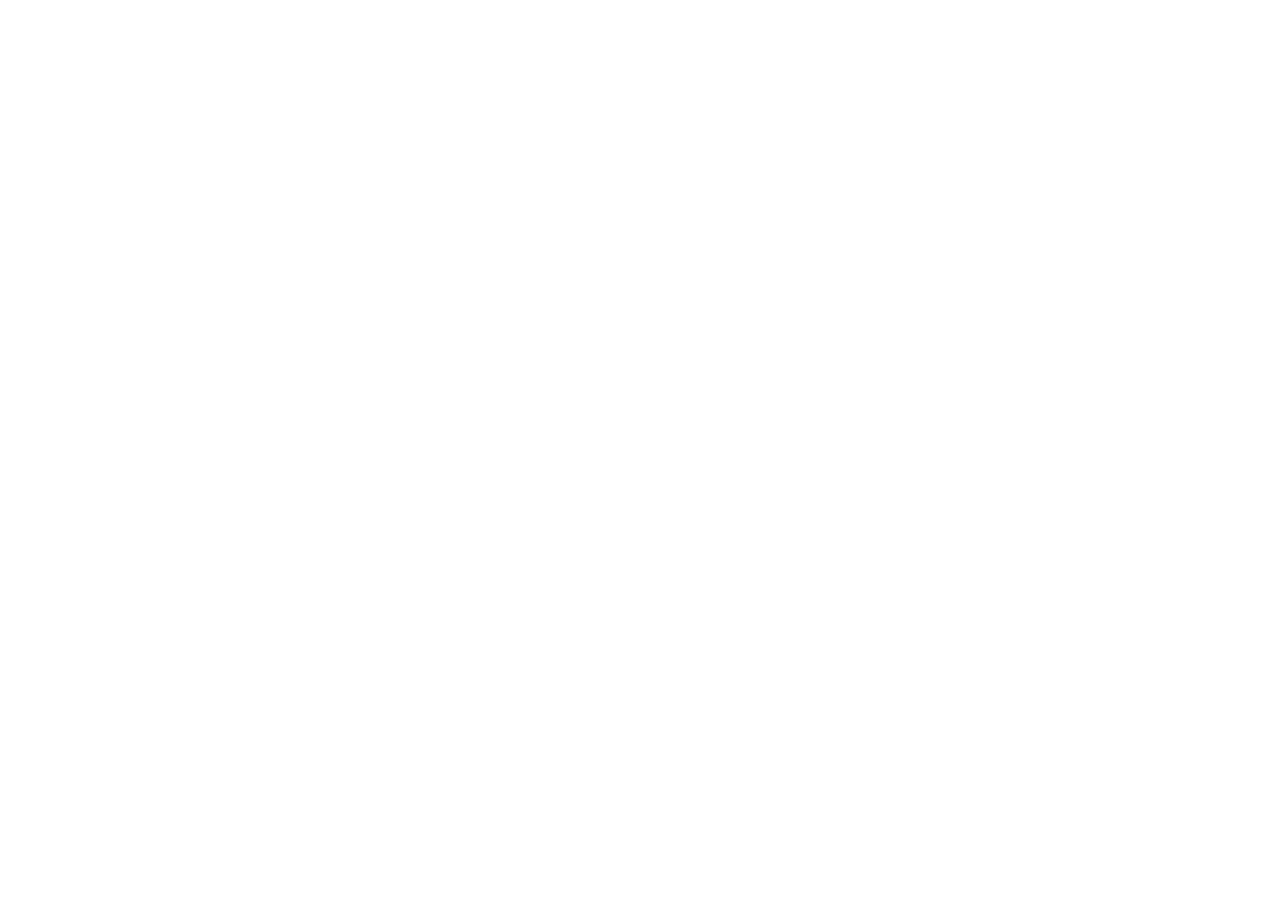
==== documents/cadastro.html @ fb2d5239 "Tela de inicio 2.0" ====
<!DOCTYPE html>
<html lang="en">
<head>
    <meta charset="UTF-8">
    <meta name="viewport" content="width=device-width, initial-scale=1.0">
    <title>Document</title>
</head>
<body>
    
</body>
</html>
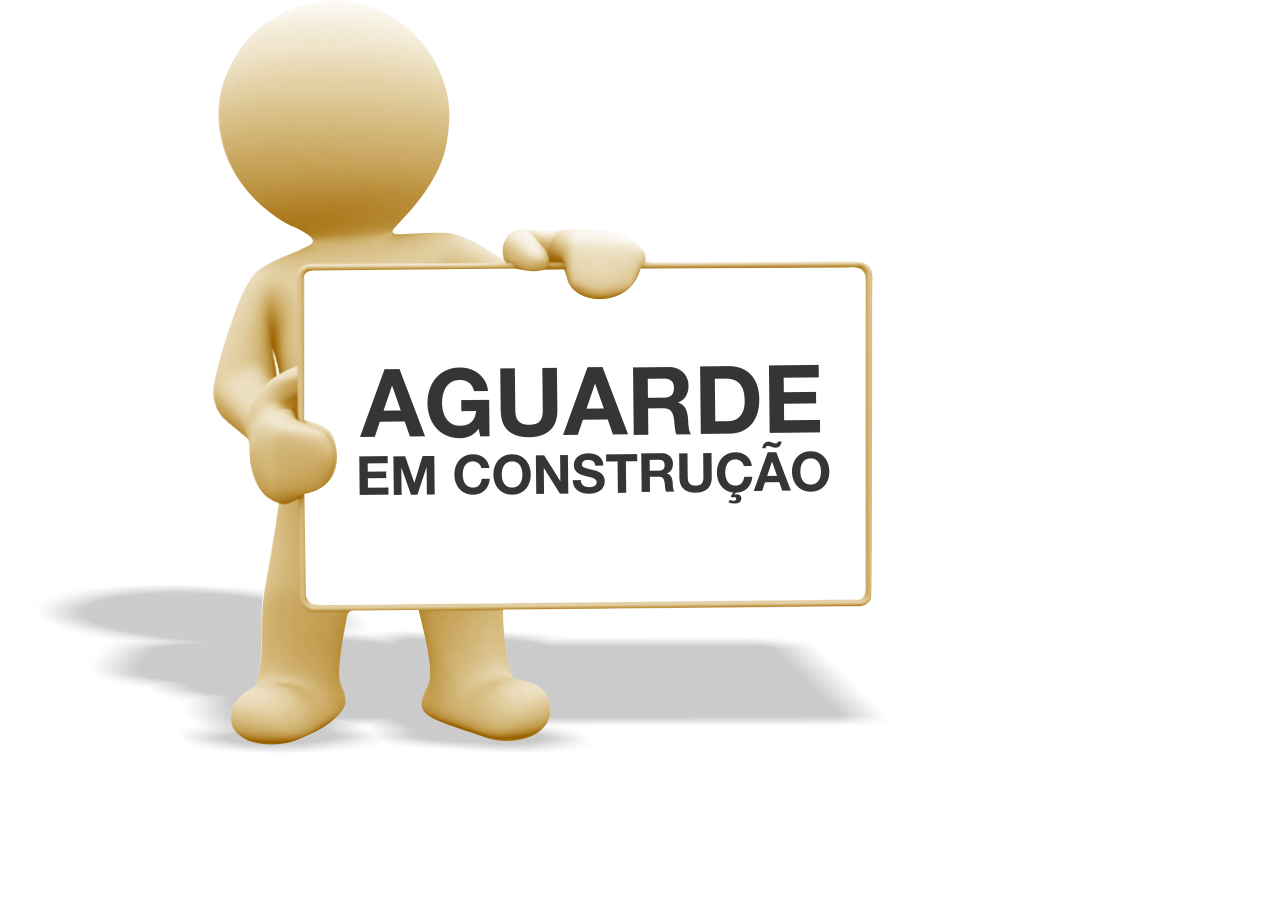
==== commit 70755ba8: "atalizacao text" ====
--- a/documents/cadastro.html
+++ b/documents/cadastro.html
@@ -4,6 +4,7 @@
     <meta charset="UTF-8">
     <meta name="viewport" content="width=device-width, initial-scale=1.0">
     <title>Document</title>
+    <link rel="stylesheet" href="../style/cadastro.css">
 </head>
 <body>
     
--- a/style/cadastro.css
+++ b/style/cadastro.css
@@ -0,0 +1,4 @@
+*{
+    background-image: url(../imagens/contrucao.png);
+    background-repeat: no-repeat;
+}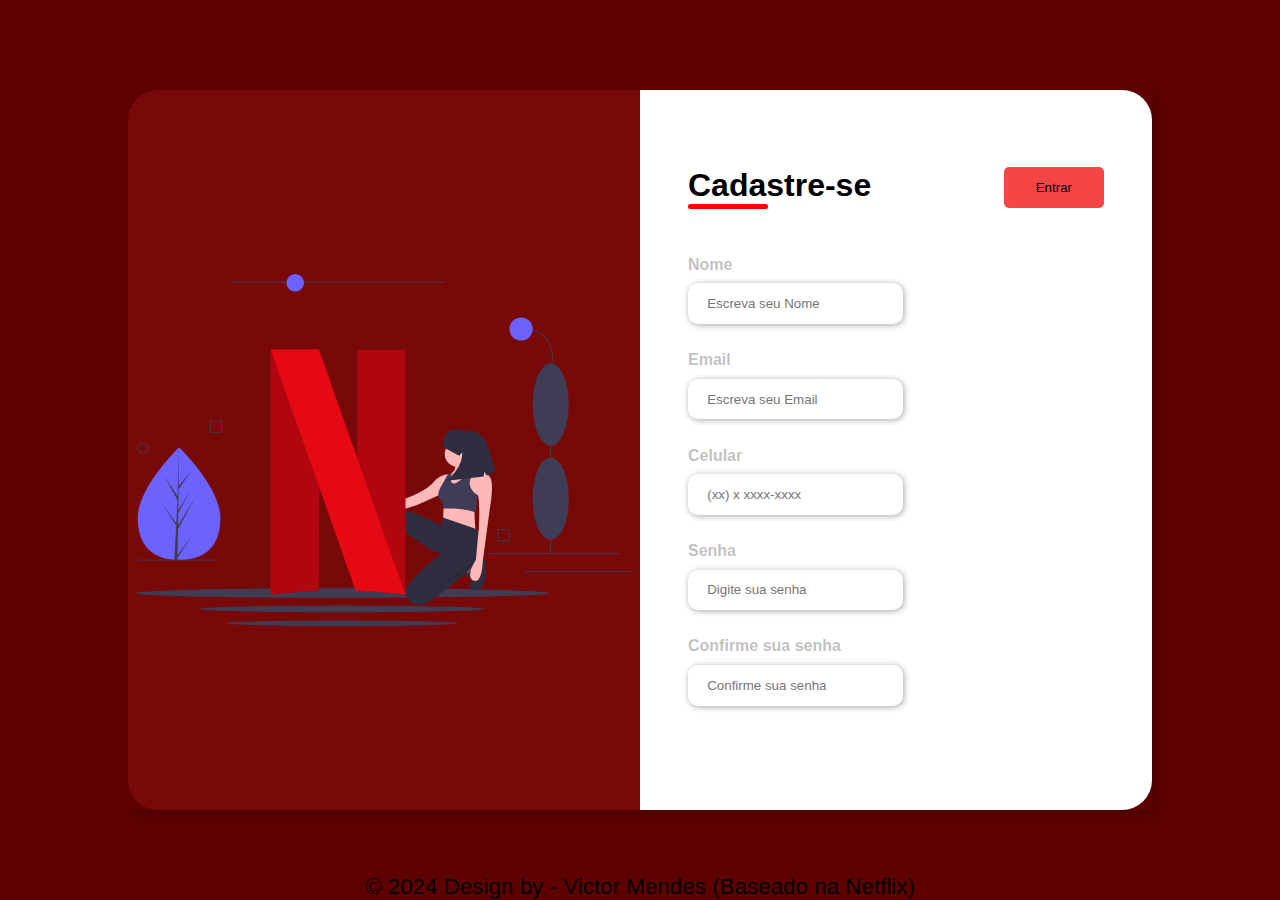
==== commit bf0c6a62: "tela de cadastro" ====
--- a/documents/cadastro.html
+++ b/documents/cadastro.html
@@ -1,12 +1,74 @@
 <!DOCTYPE html>
-<html lang="en">
+<html lang="pt-br">
 <head>
     <meta charset="UTF-8">
+    <meta http-equiv="X-UA-Compatible" content="IE=edge">
     <meta name="viewport" content="width=device-width, initial-scale=1.0">
-    <title>Document</title>
+    <title>Cadastro</title>
+
     <link rel="stylesheet" href="../style/cadastro.css">
+    <link rel="icon" type="image/favicon" href="../imagens/logo_top.png">
+
 </head>
 <body>
-    
+
+<div class="container">
+    <div class="form-image">
+        <img src="../imagens/undraw_netflix_q-00-o.svg">
+    </div>
+    <div class="form">
+
+        <form action="#" onsubmit="cadastro(event)"> <div class="form-header">
+            <div class="title"><H1>Cadastre-se</H1></div>
+            <div class="login-button">
+                <button class="submit" type="submit">Entrar</button>
+            </div>
+        </div>
+
+        
+
+        <div class="input-group">
+            <div class="input-box">
+                <label for="nome">Nome</label>
+                <input id="Nome" type="text" placeholder="Escreva seu Nome" required>
+            </div>
+
+            <div class="input-box">
+                <label for="email">Email</label>
+                <input id="Email" type="email" name="email"placeholder="Escreva seu Email" required>
+            </div>
+
+            <div class="input-box">
+                <label for="number">Celular</label>
+                <input id="number" type="tel"name="number" placeholder="(xx) x xxxx-xxxx" required>
+            </div>
+
+            <div class="input-box">
+                <label for="password">Senha</label>
+                <input id="password" type="password" name="passowrd" placeholder="Digite sua senha" required>
+            </div>
+
+            <div class="input-box">
+                <label for="password">Confirme sua senha</label>
+                <input id="confirmPassword" type="password" name="ConfirmPassowrd"placeholder="Confirme sua senha" required>
+            </div>
+        </div>
+    </form>
+</div>
+</div>
+
+<footer>
+    <div class="login_footer">
+        <p>© 2024  Design by - 
+            <a href="https://www.linkedin.com/in/victor-mendes-de-souza-728270234/?trk=opento_sprofile_details">Victor Mendes</a> 
+            (Baseado na 
+            <a id="net" href="https://www.netflix.com/browse">Netflix</a>)
+        </p>
+    </div>
+</footer>
+
+<script src="../script/cadastro.js"></script>
+
+
 </body>
 </html>--- a/style/cadastro.css
+++ b/style/cadastro.css
@@ -1,4 +1,125 @@
 *{
-    background-image: url(../imagens/contrucao.png);
-    background-repeat: no-repeat;
+    margin: 0;
+    padding: 0;
+    box-sizing: border-box;
+    font-family: 'Inter', sans-serif;
+}
+body{
+    width: 100%;
+    height: 100vh;
+    display: flex;
+    justify-content: center;
+    align-items: center;
+    background-color: #5f0000;
+}
+.container{
+    width: 80%;
+    height: 80vh;
+    display: flex;
+    box-shadow: 5px 5px 10px rgba(0, 0 , 0, 0.212);
+}
+.form-image{
+    width: 50%;
+    display: flex;
+    justify-content: center;
+    align-items: center;
+    background-color: #ff3b3b29;
+    padding: 1rem;
+    border-radius: 30px 0px 0px 30px;
+}
+.form-image img{
+    width: 31rem;
+}
+.form{
+    width: 50%;
+    display: flex;
+    justify-content: center;
+    align-items: center;
+    flex-direction: column;
+    background-color: #fff;
+    padding: 3rem;
+    border-radius: 0px 30px 30px 0px;
+}
+.form-header{
+    margin-bottom: 3rem;
+    display: flex;
+    justify-content: space-between;
+}
+.login-button{
+    display: flex;
+    align-items: center;
+}
+.login-button button{
+    border: none;
+    background-color: #f54646;
+    padding: 0.8rem 2rem;
+    border-radius: 5px;
+    cursor: pointer;
+}
+.login-button button :hover{
+    color: #ffb1b1f1;
+}
+.login-button button a{
+    text-decoration: none;
+    font-weight: 500;
+    color: #fff;
+}
+.form-header h1::after {
+    content: "";
+    display: block;
+    width: 5rem;
+    height: 0.3rem;
+    margin: 0 auto;
+    background-color: #ff0000;
+    position: absolute;
+    border-radius: 10px;
+}
+.input-group {
+    display: flex;
+    justify-content: space-between;
+    flex-wrap: wrap;
+}
+.input-box{
+    display: flex;
+    flex-direction: column;
+    margin-bottom: 1.1rem;
+}
+.input-box input {
+    margin: 0.6rem 0;
+    padding: 0.8rem 1.2rem;
+    border: none;
+    border-radius: 10px;
+    box-shadow:  1px 1px 6px #0000005b;
+}
+.input-box input:hover {
+    background-color: #eeeeeea4;
+}
+.input-box input :focus-visible {
+    outline: 1px solid #f54646;
+}
+.input-box label  {
+    font-size: 1rem;
+    font-weight: 800;
+    color: rgba(92, 87, 87, 0.384);
+}
+.input-box input ::placeholder {
+    color: #3d3d3dbe;
+}
+.login_footer{
+    position: absolute;
+    bottom: 0;
+    left: 50%;
+    transform: translateX(-50%);
+    align-items: center;
+    text-align: center;
+    font-size: 1.4em;
+}
+.login_footer a{
+    text-decoration: none;
+    color: #000;
+}
+.login_footer a:hover{
+    color: #2584a1;
+    text-decoration: underline;
+    cursor: pointer;
 }